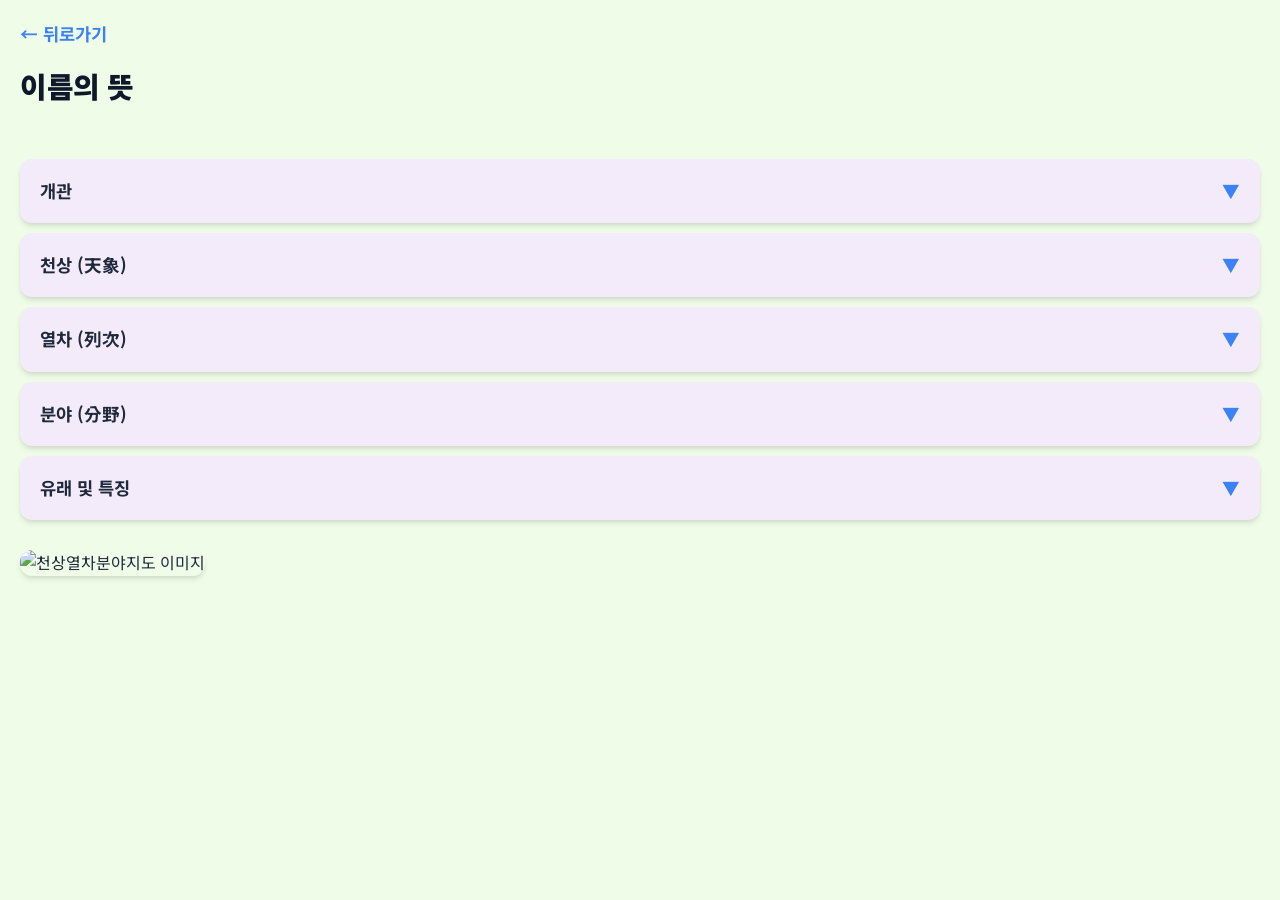
==== map-meaning.html @ 7889d3e7 "feat: add map and map-meaning subpages" ====
<!DOCTYPE html>
<html lang="ko">
<head>
    <meta charset="UTF-8">
    <meta name="viewport" content="width=device-width, initial-scale=1.0, maximum-scale=1.0, user-scalable=no">
    <title>이름의 뜻 - 천상열차분야지도</title>
    <meta name="description" content="천상열차분야지도 이름의 뜻">
    <link rel="stylesheet" href="css/styles.css">
    <link rel="preconnect" href="https://fonts.googleapis.com">
    <link rel="preconnect" href="https://fonts.gstatic.com" crossorigin>
    <link href="https://fonts.googleapis.com/css2?family=Noto+Sans+KR:wght@400;500;700;900&display=swap" rel="stylesheet">
</head>
<body>
    <header class="subpage-header">
        <a href="map.html" class="back-button">
            <span>←</span> 뒤로가기
        </a>
        <h1>이름의 뜻</h1>
    </header>

    <main class="content-section">
        <div class="accordion">
            <div class="accordion-item" style="animation-delay: 0.1s;">
                <div class="accordion-header">
                    개관
                    <span class="accordion-icon">▼</span>
                </div>
                <div class="accordion-content">
                    <p>천상열차분야지도(天象列次分野之圖)는 '하늘의 모습(天象)을 차(次)와 분야(分野)에 따라 차례로(列) 벌여 놓은 그림(圖)'이라는 뜻입니다. 고구려 천문도를 바탕으로 조선 태조 때 제작된 세계적인 전천(全天) 천문도로, 하늘을 12구역으로 나누어 별의 위치와 밝기를 돌에 새긴 지도입니다.</p>
                </div>
            </div>
            
            <div class="accordion-item" style="animation-delay: 0.2s;">
                <div class="accordion-header">
                    천상 (天象)
                    <span class="accordion-icon">▼</span>
                </div>
                <div class="accordion-content">
                    <p>하늘의 모양이나 조짐, 즉 별자리를 뜻합니다.</p>
                </div>
            </div>

            <div class="accordion-item" style="animation-delay: 0.3s;">
                <div class="accordion-header">
                    열차 (列次)
                    <span class="accordion-icon">▼</span>
                </div>
                <div class="accordion-content">
                    <p>차(次, 목성 운행 기준 12구역)에 따라 차례대로 배열했다는 의미입니다.</p>
                </div>
            </div>

            <div class="accordion-item" style="animation-delay: 0.4s;">
                <div class="accordion-header">
                    분야 (分野)
                    <span class="accordion-icon">▼</span>
                </div>
                <div class="accordion-content">
                    <p>하늘의 별자리를 지상의 구역(주로 12지신)과 대응시켜 나눈 것을 뜻합니다.</p>
                    <p style="margin-top: 10px;"><strong>*지도(之圖)</strong>: '~의 그림'이라는 뜻입니다.</p>
                </div>
            </div>

            <div class="accordion-item" style="animation-delay: 0.5s;">
                <div class="accordion-header">
                    유래 및 특징
                    <span class="accordion-icon">▼</span>
                </div>
                <div class="accordion-content">
                    <p><strong>제작 배경:</strong> 1395년(조선 태조 4년)에 고구려 천문도 비석을 바탕으로 새롭게 관측하여 제작했습니다.</p>
                    <p style="margin-top: 10px;"><strong>역성혁명 정당화:</strong> 조선 건국 세력은 자신들이 하늘의 뜻(천명)을 받았음을 증명하기 위해 왕조의 권위를 상징하는 과학 유산으로 천문도를 제작했습니다.</p>
                    <p style="margin-top: 10px;"><strong>과학적 가치:</strong> 1,467개의 별과 295개의 별자리를 밝기별로 다른 크기의 점으로 표현한, 세계에서 두 번째로 오래된 전천 천문석각입니다.</p>
                    <p style="margin-top: 10px;">현재 국립고궁박물관에 소장된 것은 조선 숙종 때 다시 새긴(복각) 것이며, 원본은 마모되어 해독이 어렵습니다. 이 유물은 현재 만원권 지폐 뒷면에 배경으로 새겨져 있습니다.</p>
                </div>
            </div>
        </div>
        
        <div class="bottom-images" style="display: block; width: 100%;">
            <img src="images/c_1.jpg" alt="천상열차분야지도 이미지" style="width: 100%; height: auto;">
        </div>
    </main>

    <script>
        document.addEventListener('DOMContentLoaded', () => {
            const accordionHeaders = document.querySelectorAll('.accordion-header');
            
            accordionHeaders.forEach(header => {
                header.addEventListener('click', function() {
                    const item = this.parentElement;
                    
                    // Close other items if we want only one open at a time (optional)
                    // document.querySelectorAll('.accordion-item').forEach(otherItem => {
                    //    if (otherItem !== item) otherItem.classList.remove('active');
                    // });
                    
                    item.classList.toggle('active');
                });
            });
        });
    </script>
</body>
</html>
---- css/styles.css ----
:root {
    --primary-color: #3b82f6;
    --primary-light: #eaddff;
    --bg-color: #eefce8; /* 옅은 연두색 */
    --text-color: #1e293b;
    --text-light: #64748b;
    --card-bg: #f4ebfa; /* 옅은 보라색 */
    --shadow: 0 4px 6px -1px rgba(0, 0, 0, 0.1), 0 2px 4px -1px rgba(0, 0, 0, 0.06);
    --shadow-hover: 0 10px 15px -3px rgba(0, 0, 0, 0.1), 0 4px 6px -2px rgba(0, 0, 0, 0.05);
}

* {
    margin: 0;
    padding: 0;
    box-sizing: border-box;
    -webkit-tap-highlight-color: transparent;
}

body {
    font-family: 'Noto Sans KR', sans-serif;
    background-color: var(--bg-color);
    color: var(--text-color);
    line-height: 1.6;
    overflow-x: hidden;
}

/* Header Section */
.header-section {
    padding: 40px 20px 20px;
    background: linear-gradient(180deg, #f7fdf4 0%, var(--bg-color) 100%);
    text-align: center;
}

.title-container {
    margin-bottom: 30px;
    animation: fadeInDown 0.8s ease-out;
}

.title-container h1 {
    font-size: 2.2rem;
    font-weight: 900;
    color: #0f172a;
    margin-bottom: 8px;
    letter-spacing: -0.5px;
}

.title-container .subtitle {
    font-size: 1.2rem;
    font-weight: 700;
    color: var(--primary-color);
    margin-bottom: 4px;
}

.title-container .description {
    font-size: 1rem;
    font-weight: 400;
    color: var(--text-light);
}

.hero-image {
    width: 100%;
    border-radius: 20px;
    overflow: hidden;
    box-shadow: var(--shadow);
    margin-bottom: 10px;
    animation: fadeIn 1s ease-out 0.3s both;
}

.hero-image img {
    width: 100%;
    height: auto;
    display: block;
    object-fit: cover;
    max-height: 350px;
}

/* Content Section */
.content-section {
    padding: 20px;
    padding-bottom: 60px;
}

/* Category List */
.category-list {
    display: flex;
    flex-direction: column;
    gap: 15px;
    margin-bottom: 40px;
}

.category-box {
    display: flex;
    align-items: center;
    background: var(--card-bg);
    padding: 20px 25px;
    border-radius: 16px;
    text-decoration: none;
    color: var(--text-color);
    box-shadow: var(--shadow);
    transition: all 0.3s ease;
    animation: slideInUp 0.6s ease-out backwards;
}

/* Stagger animation delays for list items */
.category-box:nth-child(1) { animation-delay: 0.1s; }
.category-box:nth-child(2) { animation-delay: 0.2s; }
.category-box:nth-child(3) { animation-delay: 0.3s; }
.category-box:nth-child(4) { animation-delay: 0.4s; }
.category-box:nth-child(5) { animation-delay: 0.5s; }

.category-box:active {
    transform: scale(0.98);
    background-color: var(--primary-light);
}

.box-number {
    font-size: 1.1rem;
    font-weight: 900;
    color: var(--primary-color);
    opacity: 0.8;
    margin-right: 20px;
    font-family: sans-serif;
}

.category-box h3 {
    font-size: 1.2rem;
    font-weight: 700;
    flex-grow: 1;
}

.arrow {
    font-size: 1.2rem;
    color: var(--text-light);
    transition: transform 0.3s ease;
}

.category-box:hover {
    box-shadow: var(--shadow-hover);
    transform: translateY(-2px);
}

.category-box:hover .arrow {
    transform: translateX(5px);
    color: var(--primary-color);
}

/* Bottom Images */
.bottom-images {
    display: flex;
    flex-direction: row;
    gap: 10px;
    animation: fadeIn 1s ease-out 0.8s both;
}

.bottom-images img {
    flex: 1;
    width: 50%;
    height: auto;
    border-radius: 12px;
    box-shadow: var(--shadow);
}

/* Animations */
@keyframes fadeInDown {
    from {
        opacity: 0;
        transform: translateY(-20px);
    }
    to {
        opacity: 1;
        transform: translateY(0);
    }
}

@keyframes fadeIn {
    from { opacity: 0; }
    to { opacity: 1; }
}

@keyframes slideInUp {
    from {
        opacity: 0;
        transform: translateY(20px);
    }
    to {
        opacity: 1;
        transform: translateY(0);
    }
}

/* Subpage Back Button */
.back-button {
    display: inline-flex;
    align-items: center;
    color: var(--primary-color);
    text-decoration: none;
    font-weight: 700;
    margin-bottom: 15px;
    font-size: 1.1rem;
    align-self: flex-start;
}

.back-button span {
    margin-right: 5px;
}

/* Header Adjustments for Subpages */
.subpage-header {
    display: flex;
    flex-direction: column;
    padding: 20px 20px;
    background: transparent;
    text-align: left;
}

.subpage-header h1 {
    font-size: 1.8rem;
    font-weight: 900;
    color: #0f172a;
    letter-spacing: -0.5px;
    margin-bottom: 10px;
}
/* Accordion Styles */
.accordion {
    display: flex;
    flex-direction: column;
    gap: 10px;
    margin-bottom: 30px;
}

.accordion-item {
    background: var(--card-bg);
    border-radius: 12px;
    overflow: hidden;
    box-shadow: var(--shadow);
    animation: slideInUp 0.6s ease-out backwards;
}

.accordion-header {
    padding: 18px 20px;
    display: flex;
    justify-content: space-between;
    align-items: center;
    cursor: pointer;
    font-weight: 700;
    font-size: 1.1rem;
    color: var(--text-color);
    transition: background-color 0.3s;
}

.accordion-header:active {
    background-color: var(--primary-light);
}

.accordion-icon {
    transition: transform 0.3s;
    color: var(--primary-color);
}

.accordion-item.active .accordion-icon {
    transform: rotate(180deg);
}

.accordion-content {
    max-height: 0;
    overflow: hidden;
    transition: max-height 0.4s ease-out, padding 0.4s ease-out;
    background-color: #fff;
    color: var(--text-color);
    line-height: 1.7;
    font-size: 0.95rem;
}

.accordion-item.active .accordion-content {
    padding: 20px;
    max-height: 1000px; /* arbitrary large value */
    border-top: 1px solid var(--bg-color);
}
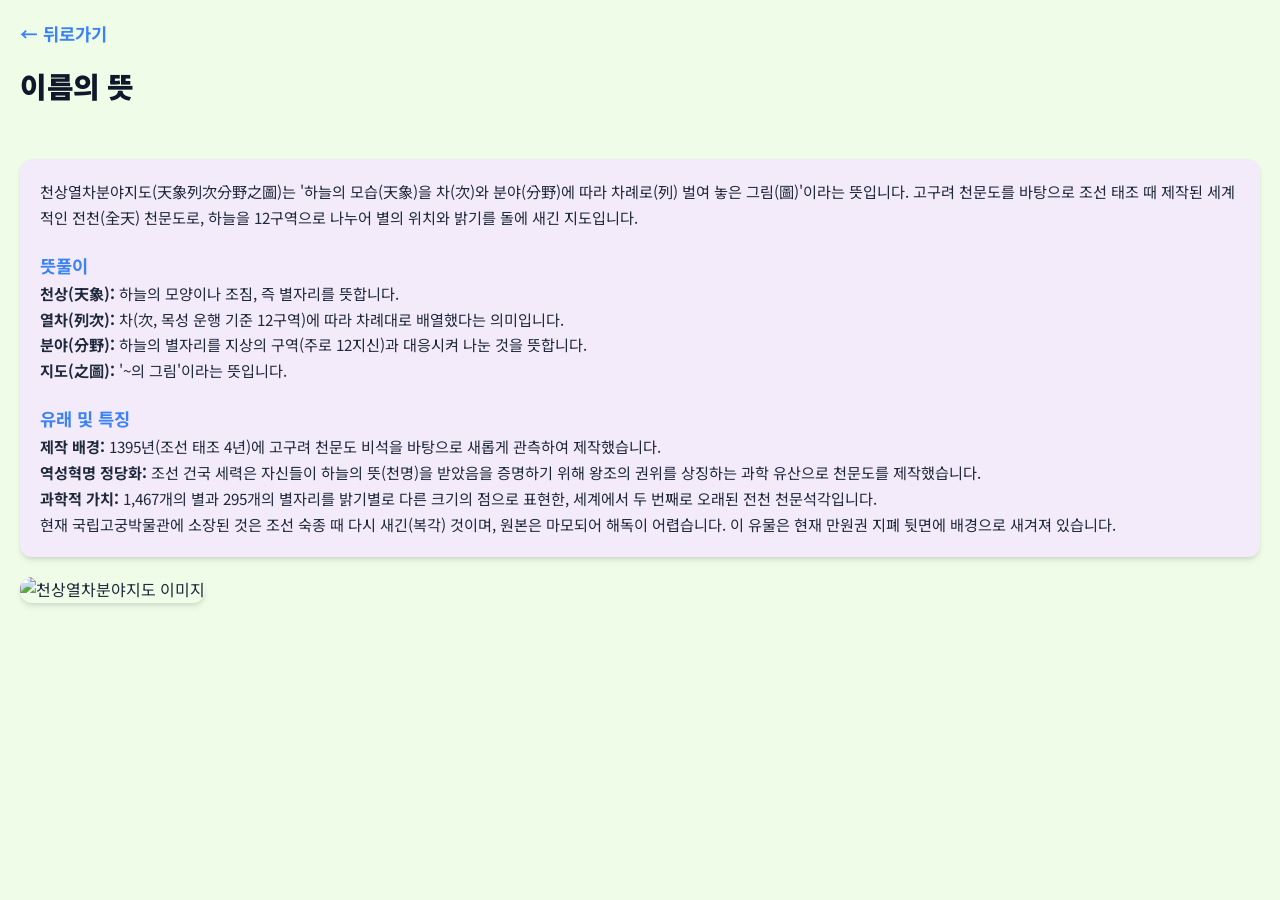
==== commit 7e14787f: "fix: show full content in map-meaning without accordion" ====
--- a/map-meaning.html
+++ b/map-meaning.html
@@ -19,84 +19,25 @@
     </header>
 
     <main class="content-section">
-        <div class="accordion">
-            <div class="accordion-item" style="animation-delay: 0.1s;">
-                <div class="accordion-header">
-                    개관
-                    <span class="accordion-icon">▼</span>
-                </div>
-                <div class="accordion-content">
-                    <p>천상열차분야지도(天象列次分野之圖)는 '하늘의 모습(天象)을 차(次)와 분야(分野)에 따라 차례로(列) 벌여 놓은 그림(圖)'이라는 뜻입니다. 고구려 천문도를 바탕으로 조선 태조 때 제작된 세계적인 전천(全天) 천문도로, 하늘을 12구역으로 나누어 별의 위치와 밝기를 돌에 새긴 지도입니다.</p>
-                </div>
-            </div>
+        <div class="content-box" style="background: var(--card-bg); border-radius: 12px; padding: 20px; box-shadow: var(--shadow); animation: slideInUp 0.6s ease-out backwards; line-height: 1.7; font-size: 0.95rem;">
+            <p>천상열차분야지도(天象列次分野之圖)는 '하늘의 모습(天象)을 차(次)와 분야(分野)에 따라 차례로(列) 벌여 놓은 그림(圖)'이라는 뜻입니다. 고구려 천문도를 바탕으로 조선 태조 때 제작된 세계적인 전천(全天) 천문도로, 하늘을 12구역으로 나누어 별의 위치와 밝기를 돌에 새긴 지도입니다.</p>
             
-            <div class="accordion-item" style="animation-delay: 0.2s;">
-                <div class="accordion-header">
-                    천상 (天象)
-                    <span class="accordion-icon">▼</span>
-                </div>
-                <div class="accordion-content">
-                    <p>하늘의 모양이나 조짐, 즉 별자리를 뜻합니다.</p>
-                </div>
-            </div>
-
-            <div class="accordion-item" style="animation-delay: 0.3s;">
-                <div class="accordion-header">
-                    열차 (列次)
-                    <span class="accordion-icon">▼</span>
-                </div>
-                <div class="accordion-content">
-                    <p>차(次, 목성 운행 기준 12구역)에 따라 차례대로 배열했다는 의미입니다.</p>
-                </div>
-            </div>
-
-            <div class="accordion-item" style="animation-delay: 0.4s;">
-                <div class="accordion-header">
-                    분야 (分野)
-                    <span class="accordion-icon">▼</span>
-                </div>
-                <div class="accordion-content">
-                    <p>하늘의 별자리를 지상의 구역(주로 12지신)과 대응시켜 나눈 것을 뜻합니다.</p>
-                    <p style="margin-top: 10px;"><strong>*지도(之圖)</strong>: '~의 그림'이라는 뜻입니다.</p>
-                </div>
-            </div>
-
-            <div class="accordion-item" style="animation-delay: 0.5s;">
-                <div class="accordion-header">
-                    유래 및 특징
-                    <span class="accordion-icon">▼</span>
-                </div>
-                <div class="accordion-content">
-                    <p><strong>제작 배경:</strong> 1395년(조선 태조 4년)에 고구려 천문도 비석을 바탕으로 새롭게 관측하여 제작했습니다.</p>
-                    <p style="margin-top: 10px;"><strong>역성혁명 정당화:</strong> 조선 건국 세력은 자신들이 하늘의 뜻(천명)을 받았음을 증명하기 위해 왕조의 권위를 상징하는 과학 유산으로 천문도를 제작했습니다.</p>
-                    <p style="margin-top: 10px;"><strong>과학적 가치:</strong> 1,467개의 별과 295개의 별자리를 밝기별로 다른 크기의 점으로 표현한, 세계에서 두 번째로 오래된 전천 천문석각입니다.</p>
-                    <p style="margin-top: 10px;">현재 국립고궁박물관에 소장된 것은 조선 숙종 때 다시 새긴(복각) 것이며, 원본은 마모되어 해독이 어렵습니다. 이 유물은 현재 만원권 지폐 뒷면에 배경으로 새겨져 있습니다.</p>
-                </div>
-            </div>
+            <h3 style="margin-top: 20px; font-size: 1.1rem; color: var(--primary-color);">뜻풀이</h3>
+            <p><strong>천상(天象):</strong> 하늘의 모양이나 조짐, 즉 별자리를 뜻합니다.</p>
+            <p><strong>열차(列次):</strong> 차(次, 목성 운행 기준 12구역)에 따라 차례대로 배열했다는 의미입니다.</p>
+            <p><strong>분야(分野):</strong> 하늘의 별자리를 지상의 구역(주로 12지신)과 대응시켜 나눈 것을 뜻합니다.</p>
+            <p><strong>지도(之圖):</strong> '~의 그림'이라는 뜻입니다.</p>
+            
+            <h3 style="margin-top: 20px; font-size: 1.1rem; color: var(--primary-color);">유래 및 특징</h3>
+            <p><strong>제작 배경:</strong> 1395년(조선 태조 4년)에 고구려 천문도 비석을 바탕으로 새롭게 관측하여 제작했습니다.</p>
+            <p><strong>역성혁명 정당화:</strong> 조선 건국 세력은 자신들이 하늘의 뜻(천명)을 받았음을 증명하기 위해 왕조의 권위를 상징하는 과학 유산으로 천문도를 제작했습니다.</p>
+            <p><strong>과학적 가치:</strong> 1,467개의 별과 295개의 별자리를 밝기별로 다른 크기의 점으로 표현한, 세계에서 두 번째로 오래된 전천 천문석각입니다.</p>
+            <p>현재 국립고궁박물관에 소장된 것은 조선 숙종 때 다시 새긴(복각) 것이며, 원본은 마모되어 해독이 어렵습니다. 이 유물은 현재 만원권 지폐 뒷면에 배경으로 새겨져 있습니다.</p>
         </div>
         
-        <div class="bottom-images" style="display: block; width: 100%;">
+        <div class="bottom-images" style="display: block; width: 100%; margin-top: 20px;">
             <img src="images/c_1.jpg" alt="천상열차분야지도 이미지" style="width: 100%; height: auto;">
         </div>
     </main>
-
-    <script>
-        document.addEventListener('DOMContentLoaded', () => {
-            const accordionHeaders = document.querySelectorAll('.accordion-header');
-            
-            accordionHeaders.forEach(header => {
-                header.addEventListener('click', function() {
-                    const item = this.parentElement;
-                    
-                    // Close other items if we want only one open at a time (optional)
-                    // document.querySelectorAll('.accordion-item').forEach(otherItem => {
-                    //    if (otherItem !== item) otherItem.classList.remove('active');
-                    // });
-                    
-                    item.classList.toggle('active');
-                });
-            });
-        });
-    </script>
 </body>
 </html>
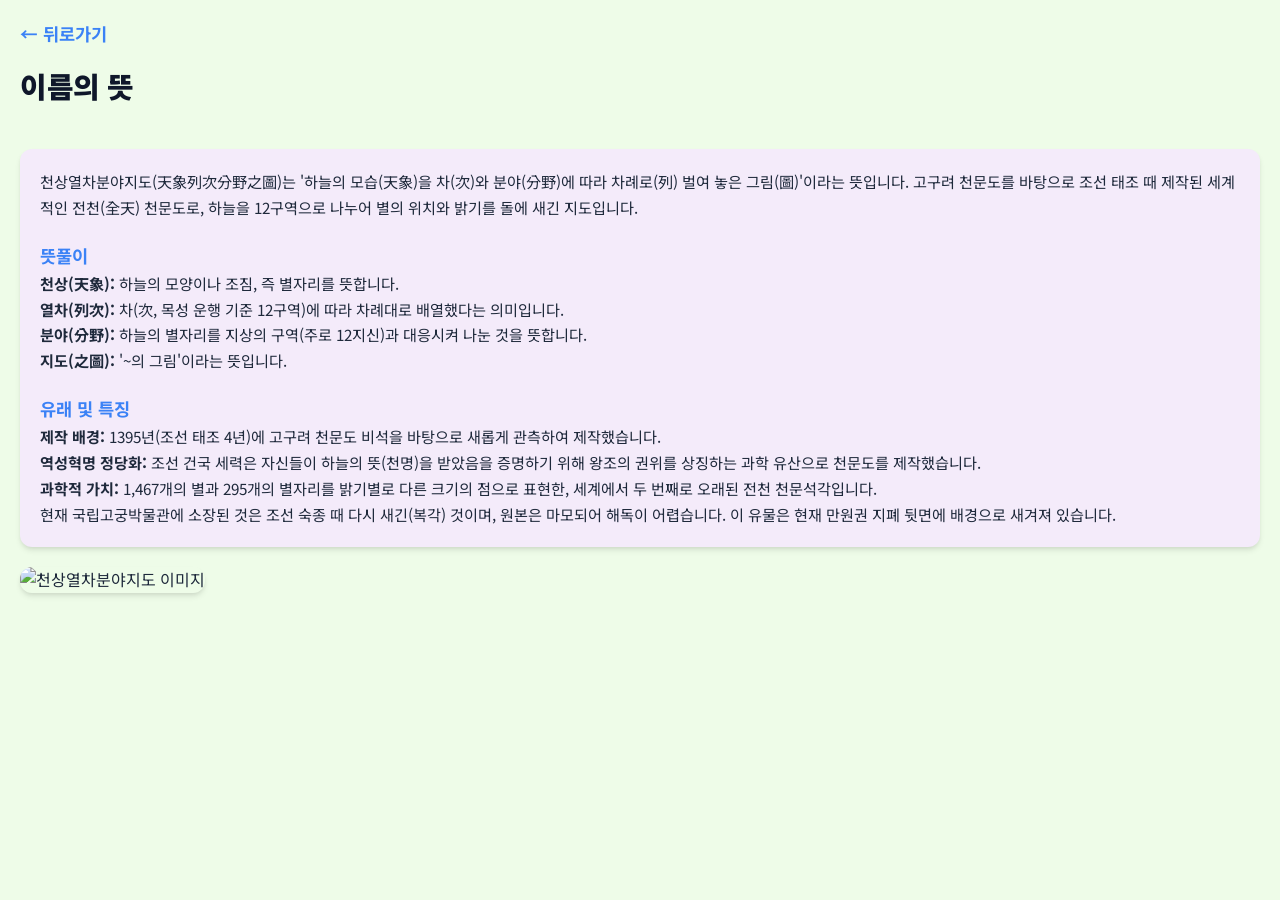
==== commit 8744fbca: "Add home screen icon and manifest.json" ====
--- a/map-meaning.html
+++ b/map-meaning.html
@@ -9,6 +9,9 @@
     <link rel="preconnect" href="https://fonts.googleapis.com">
     <link rel="preconnect" href="https://fonts.gstatic.com" crossorigin>
     <link href="https://fonts.googleapis.com/css2?family=Noto+Sans+KR:wght@400;500;700;900&display=swap" rel="stylesheet">
+    <link rel="icon" type="image/png" href="images/p_1.png">
+    <link rel="apple-touch-icon" href="images/p_1.png">
+    <link rel="manifest" href="manifest.json">
 </head>
 <body>
     <header class="subpage-header">
--- a/css/styles.css
+++ b/css/styles.css
@@ -28,11 +28,23 @@
 .header-section {
     padding: 40px 20px 20px;
     background: linear-gradient(180deg, #f7fdf4 0%, var(--bg-color) 100%);
-    text-align: center;
+    text-align: left;
+    position: relative;
+}
+
+.header-deco-img {
+    position: absolute;
+    bottom: 0px;
+    right: 12px;
+    width: 165px;
+    height: auto;
+    opacity: 0.9;
+    animation: slideInUp 0.8s ease-out 0.2s both;
+    pointer-events: none;
 }
 
 .title-container {
-    margin-bottom: 30px;
+    margin-bottom: 15px;
     animation: fadeInDown 0.8s ease-out;
 }
 
@@ -76,7 +88,7 @@
 
 /* Content Section */
 .content-section {
-    padding: 20px;
+    padding: 10px 20px 20px;
     padding-bottom: 60px;
 }
 
@@ -84,15 +96,15 @@
 .category-list {
     display: flex;
     flex-direction: column;
-    gap: 15px;
-    margin-bottom: 40px;
+    gap: 10px;
+    margin-bottom: 30px;
 }
 
 .category-box {
     display: flex;
     align-items: center;
     background: var(--card-bg);
-    padding: 20px 25px;
+    padding: 15px 20px;
     border-radius: 16px;
     text-decoration: none;
     color: var(--text-color);
@@ -114,16 +126,16 @@
 }
 
 .box-number {
+    font-size: 1.0rem;
+    font-weight: 900;
+    color: var(--primary-color);
+    opacity: 0.8;
+    margin-right: 15px;
+    font-family: sans-serif;
+}
+
+.category-box h3 {
     font-size: 1.1rem;
-    font-weight: 900;
-    color: var(--primary-color);
-    opacity: 0.8;
-    margin-right: 20px;
-    font-family: sans-serif;
-}
-
-.category-box h3 {
-    font-size: 1.2rem;
     font-weight: 700;
     flex-grow: 1;
 }
@@ -158,6 +170,19 @@
     height: auto;
     border-radius: 12px;
     box-shadow: var(--shadow);
+}
+
+/* Footer Text */
+.footer-text {
+    text-align: center;
+    font-size: 0.75rem;
+    color: var(--text-light);
+    opacity: 0.1;
+    margin-top: 50px;
+    font-weight: 400;
+    display: block;
+    width: 100%;
+    animation: fadeIn 1s ease-out 1s both;
 }
 
 /* Animations */
